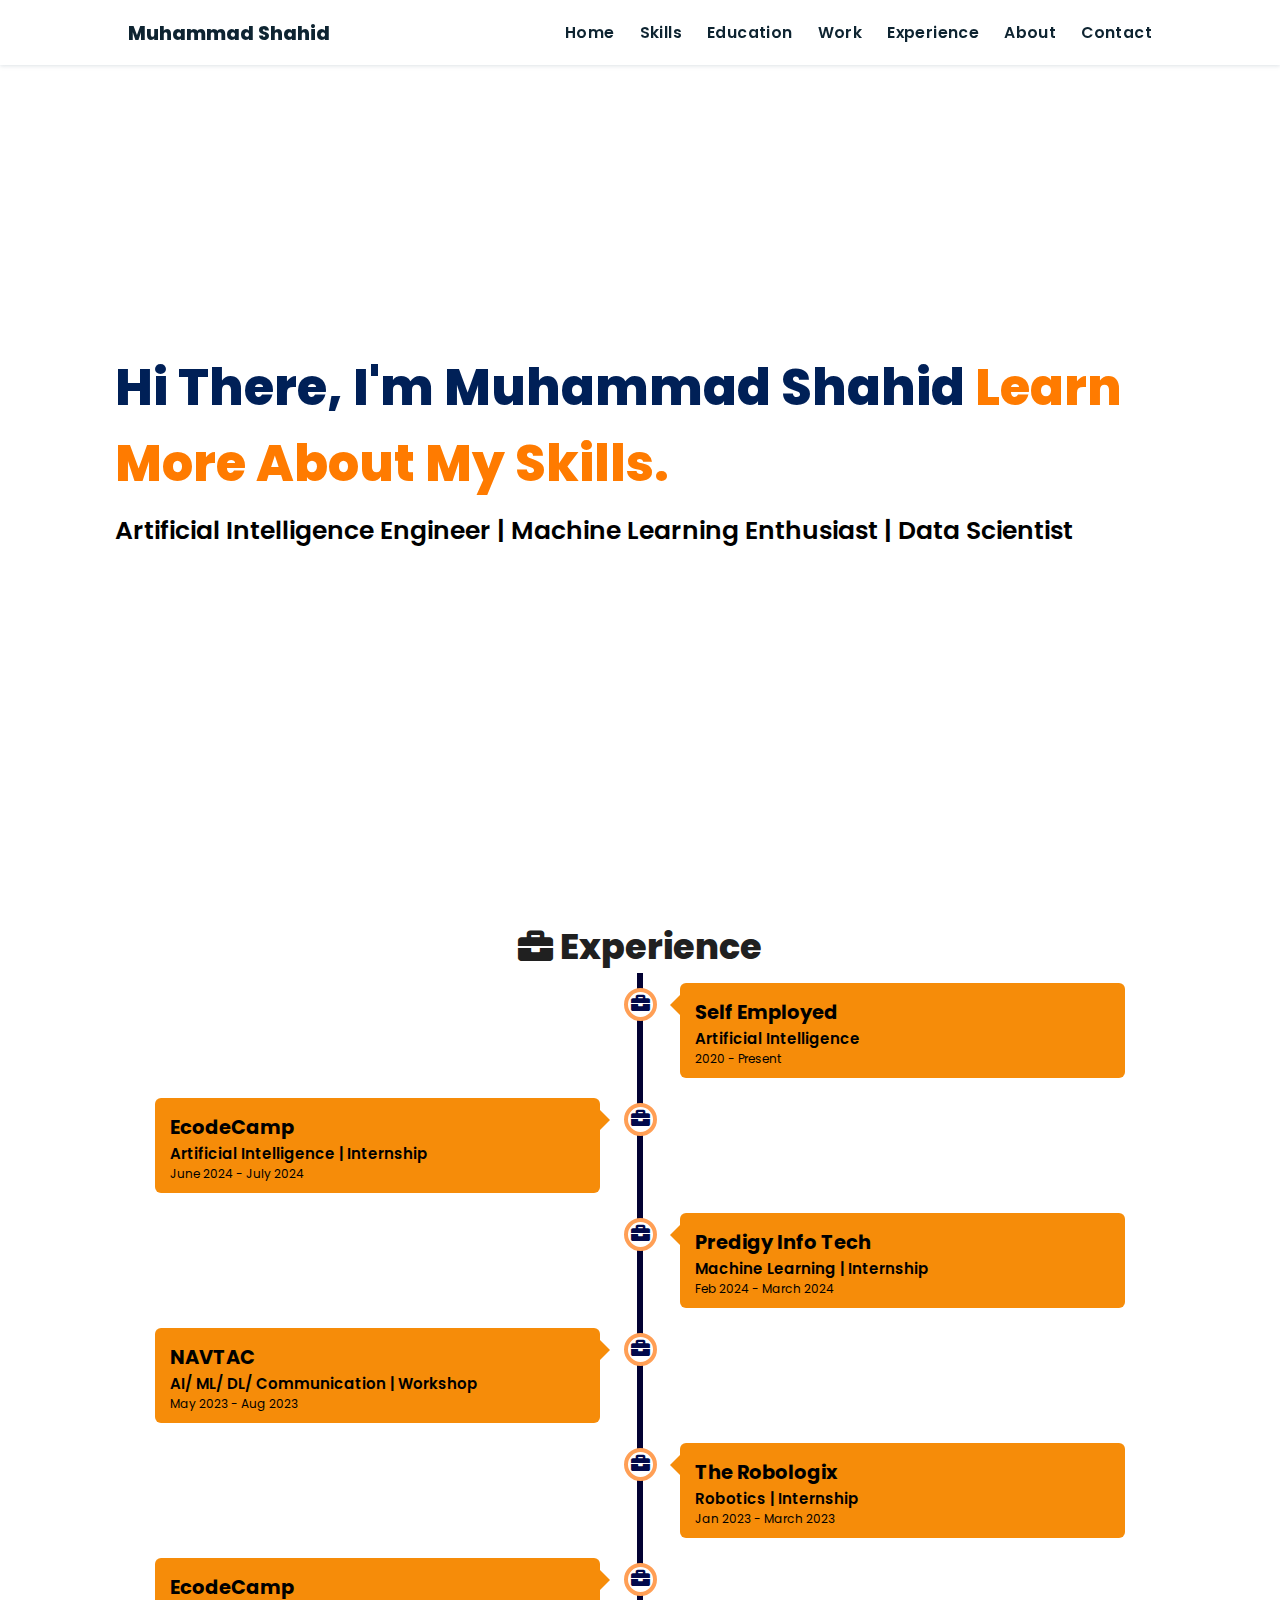
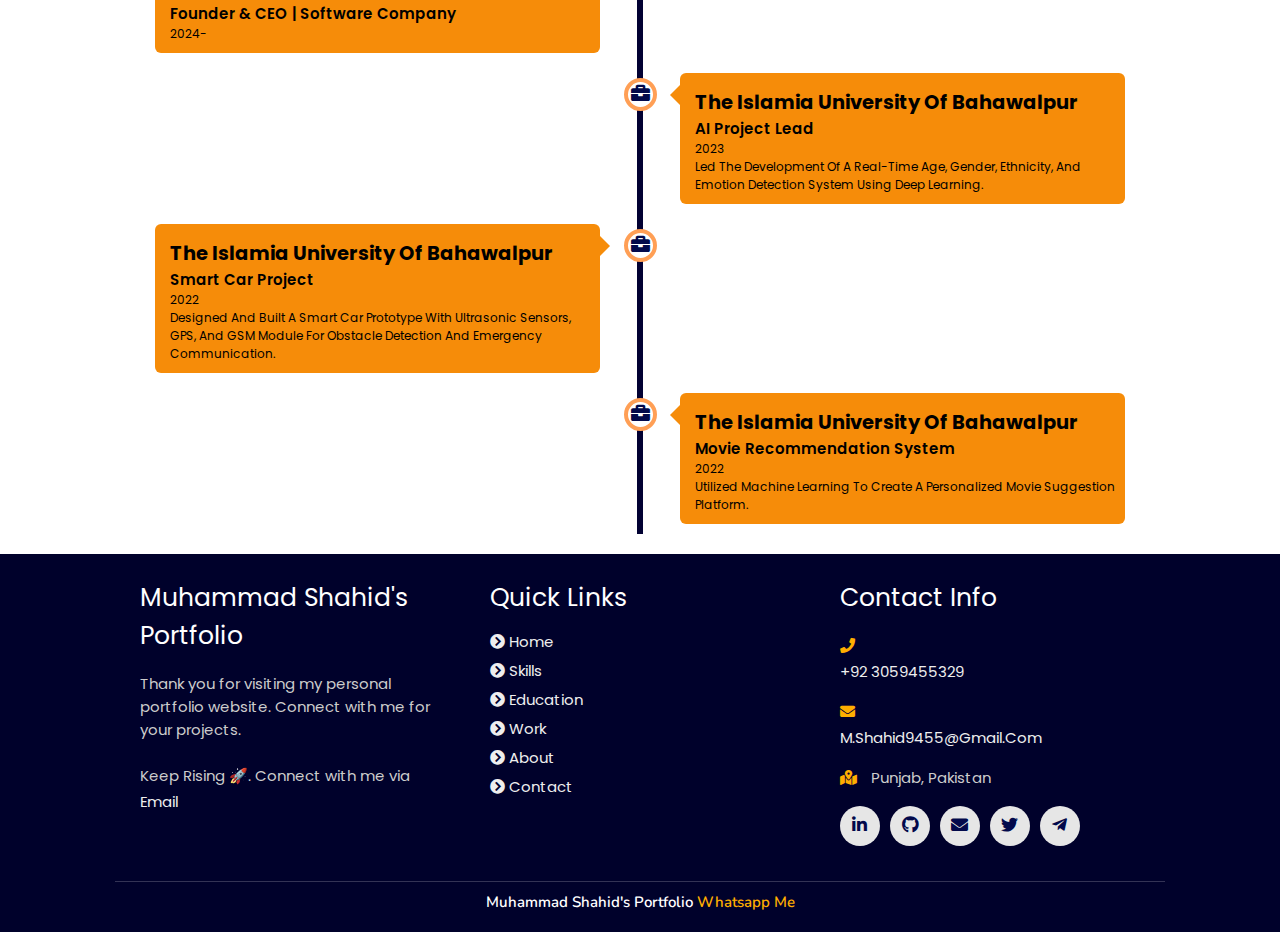
==== Pages/Experience.html @ 9ef34a44 "Add files via upload" ====
<!DOCTYPE html>
<html lang="en">
<head>
    <meta charset="UTF-8">
    <meta http-equiv="X-UA-Compatible" content="IE=edge">
    <meta name="viewport" content="width=device-width, initial-scale=1.0">
    <meta name="keywords" content="Muhammad Shahid, Artificial Intelligence Engineer, portfolio" />
    <meta name="description" content="About Muhammad Shahid, Artificial Intelligence Engineer. Learn more about my background, skills, and contact details." />
    <link rel="stylesheet" href="https://cdnjs.cloudflare.com/ajax/libs/font-awesome/5.15.3/css/all.min.css">
    <link id='favicon' rel="shortcut icon" href="../Assets/Images/neee.jpg">
    <link rel="stylesheet" href="../Styles/styles.css">
    <link rel="stylesheet" href="https://cdnjs.cloudflare.com/ajax/libs/font-awesome/5.15.3/css/all.min.css" integrity="sha512-iBBXm8fW90+nuLcSKlbmrPcLa0OT92xO1BIsZ+ywDWZCvqsWgccV3gFoRBv0z+8dLJgyAHIhR35VZc2oM/gI1w==" crossorigin="anonymous" referrerpolicy="no-referrer" />
    <link rel="stylesheet" href="https://cdnjs.cloudflare.com/ajax/libs/font-awesome/4.7.0/css/font-awesome.min.css">



    <title>Experience | Muhammad Shahid</title>

</head>
<body oncontextmenu="return false">
    <div id="particles-js"></div>

    <section class="home" id="home">
        <div id="particles-js"></div>

        <div class="content">
            <h2>Hi there, I'm Muhammad Shahid<span> learn more about my skills.</span></h2>
            <p>Artificial Intelligence Engineer | Machine Learning Enthusiast | Data Scientist</p>
        </div>
    </section>

    <!-- Navbar starts -->
    <header>
        <a href="index.html" class="logo"><i class="fa-solid fa-microchip-ai"></i> Muhammad Shahid</a>
        <div id="menu" class="fas fa-bars"></div>
        <nav class="navbar">
            <ul>
                <li><a href="../index.html">Home</a></li>
                <li><a href="../Pages/skills.html">Skills</a></li>
                <li><a href="../Pages/education.html">Education</a></li>
                <li><a href="../Pages/projects.html">Work</a></li>
                <li><a href="../Pages/Experience.html">Experience</a></li>
                <li><a href="../Pages/about.html">About</a></li>
                <li><a href="../Pages/contact.html">Contact</a></li>
            </ul>
        </nav>
    </header>
    <!-- Experience Section -->
    <section class="experience" id="experience">
        <h2 class="heading"><i class="fas fa-briefcase"></i> Experience </h2>

        <div class="timeline">

            <div class="container right">
                <div class="content">
                    <div class="tag">
                        <h2>Self Employed</h2>
                    </div>
                    <div class="desc">
                        <h3>Artificial Intelligence</h3>
                        <p>2020 - present</p>
                    </div>
                </div>
            </div>

            <div class="container left">
                <div class="content">
                    <div class="tag">
                        <h2>EcodeCamp</h2>
                    </div>
                    <div class="desc">
                        <h3>Artificial Intelligence | Internship</h3>
                        <p>June 2024 - July 2024</p>
                    </div>
                </div>
            </div>

            <div class="container right">
                <div class="content">
                    <div class="tag">
                        <h2>Predigy Info Tech</h2>
                    </div>
                    <div class="desc">
                        <h3>Machine Learning | Internship</h3>
                        <p>Feb 2024 - March 2024</p>
                    </div>
                </div>
            </div>

            <div class="container left">
                <div class="content">
                    <div class="tag">
                        <h2>NAVTAC</h2>
                    </div>
                    <div class="desc">
                        <h3>AI/ ML/ DL/ Communication | Workshop</h3>
                        <p>May 2023 - Aug 2023</p>
                    </div>
                </div>
            </div>

            <div class="container right">
                <div class="content">
                    <div class="tag">
                        <h2>The Robologix</h2>
                    </div>
                    <div class="desc">
                        <h3>Robotics | Internship</h3>
                        <p>Jan 2023 - March 2023</p>
                    </div>
                </div>
            </div>

            <div class="container left">
                <div class="content">
                    <div class="tag">
                        <h2>EcodeCamp</h2>
                    </div>
                    <div class="desc">
                        <h3>Founder & CEO | Software Company</h3>
                        <p>2024-</p>
                    </div>
                </div>
            </div>

            <!-- Additional Experience from Resume -->
            <div class="container right">
                <div class="content">
                    <div class="tag">
                        <h2>The Islamia University of Bahawalpur</h2>
                    </div>
                    <div class="desc">
                        <h3>AI Project Lead</h3>
                        <p>2023</p>
                        <p>Led the development of a real-time age, gender, ethnicity, and emotion detection system using deep learning.</p>
                    </div>
                </div>
            </div>

            <div class="container left">
                <div class="content">
                    <div class="tag">
                        <h2>The Islamia University of Bahawalpur</h2>
                    </div>
                    <div class="desc">
                        <h3>Smart Car Project</h3>
                        <p>2022</p>
                        <p>Designed and built a smart car prototype with ultrasonic sensors, GPS, and GSM module for obstacle detection and emergency communication.</p>
                    </div>
                </div>
            </div>

            <div class="container right">
                <div class="content">
                    <div class="tag">
                        <h2>The Islamia University of Bahawalpur</h2>
                    </div>
                    <div class="desc">
                        <h3>Movie Recommendation System</h3>
                        <p>2022</p>
                        <p>Utilized machine learning to create a personalized movie suggestion platform.</p>
                    </div>
                </div>
            </div>
        </div>


    </section>

  
    <!-- Footer section starts -->
    <section class="footer">
        <div class="box-container">
            <div class="box">
                <h3>Muhammad Shahid's Portfolio</h3>
                <p>Thank you for visiting my personal portfolio website. Connect with me for your projects. <br/> <br/> Keep Rising 🚀. Connect with me via <a href="mailto:m.shahid9455@gmail.com" target="_blank">Email</a></p>
            </div>

            <div class="box">
                <h3>Quick links</h3>
                <a href="../index.html"><i class="fas fa-chevron-circle-right"></i> Home</a>
                <a href="../Pages/skills.html"><i class="fas fa-chevron-circle-right"></i> Skills</a>
                <a href="../Pages/education.html"><i class="fas fa-chevron-circle-right"></i> Education</a>
                <a href="../Pages/projects.html"><i class="fas fa-chevron-circle-right"></i> Work</a>
                <a href="../Pages/about.html"><i class="fas fa-chevron-circle-right"></i> About</a>
                <a href="../Pages/contact.html"><i class="fas fa-chevron-circle-right"></i> Contact</a>
            </div>

            <div class="box">
                <h3>Contact info</h3>
                <p> <i class="fas fa-phone"></i> <a href="tel:+923059455329" target="_blank">+92 3059455329</a></p>
                <p> <i class="fas fa-envelope"></i><a href="mailto:m.shahid9455@gmail.com" target="_blank">m.shahid9455@gmail.com</a></p>
                <p> <i class="fas fa-map-marked-alt"></i> Punjab, Pakistan</p>
                <div class="share">
                    <a href="https://www.linkedin.com/in/muhammad-shahid-3804a927a/" class="fab fa-linkedin" aria-label="LinkedIn" target="_blank"></a>
                    <a href="https://github.com/shahid9455" class="fab fa-github" aria-label="GitHub" target="_blank"></a>
                    <a href="mailto:m.shahid9455@gmail.com" class="fas fa-envelope" aria-label="Mail" target="_blank"></a>
                    <a href="https://x.com/_mshahid_" class="fab fa-twitter" aria-label="Twitter" target="_blank"></a>
                    <a href="https://t.me/mshahid9455" class="fab fa-telegram-plane" aria-label="Telegram" target="_blank"></a>
                </div>
            </div>
        </div>

        <h1 class="credit">Muhammad Shahid's Portfolio <a href="https://wa.me/923059455329" target="_blank"> Whatsapp Me</a></h1>

        <a href="https://wa.me/923059455329" target="_blank" class="btn-whatsapp"></a>
    </section>
    <!-- Footer section ends -->

</body>
</html>
---- Styles/styles.css ----
@import url("https://fonts.googleapis.com/css2?family=Poppins:wght@400;600;700&display=swap");
@import url("https://fonts.googleapis.com/css2?family=Nunito:ital,wght@0,300;0,400;0,600;0,700;1,300;1,400&display=swap");



/* Style for the loading screen */
.loading-screen {
  position: fixed;
  top: 0;
  left: 0;
  width: 100%;
  height: 100%;
  background: #000; /* Black background */
  color: #fff;
  display: flex;
  justify-content: center;
  align-items: center;
  z-index: 9999; /* Ensure it covers the whole page */
  font-family: "Arial", sans-serif;
  transition: opacity 0.5s ease;
}

/* Hide the loading screen with fade-out */
.loading-screen.fade-out {
  opacity: 0;
  pointer-events: none; /* Prevent interaction when hidden */
}

/* Style for loading message */
.loading-message {
  text-align: center;
  position: relative; /* Positioning context for bubbles */
}

/* Style for loading image */
.loading-image {
  width: 100px; /* Adjust size as needed */
  height: 100px; /* Make the image square */
  border-radius: 50%; /* Make the image circular */
  margin-bottom: 1rem;
  position: relative; /* Ensure bubbles are positioned relative to the image */
}

/* Style for bubbles container */
.bubbles {
  position: absolute;
  top: 50%;
  left: 50%;
  width: 150px; /* Adjust size of the orbit */
  height: 150px;
  transform: translate(-50%, -50%); /* Center the bubbles container */
  border-radius: 50%; /* Make the orbit circular */
  animation: spin 10s linear infinite; /* Spin animation */
}

/* Style for individual bubbles */
.bubble {
  position: absolute;
  width: 10px; /* Bubble size */
  height: 10px;
  border-radius: 50%; /* Make bubbles circular */
  background: rgba(255, 255, 255, 0.5); /* Semi-transparent bubbles */
}

/* Different colors for the bubbles */
.bubble-1 { background: rgb(255, 0, 0); } /* Red */
.bubble-2 { background: rgb(0, 255, 0); } /* Green */
.bubble-3 { background: rgb(0, 0, 255); } /* Blue */
.bubble-4 { background: rgb(255, 255, 0); } /* Yellow */
.bubble-5 { background: rgb(255, 0, 255); } /* Magenta */

/* Animation for bubbles around the circle */
@keyframes spin {
  from { transform: rotate(0deg); }
  to { transform: rotate(360deg); }
}

/* Position bubbles around the circular path */
.bubble:nth-child(1) { top: 0%; left: 50%; transform: translate(-50%, -50%) rotate(0deg) translateX(75px); }
.bubble:nth-child(2) { top: 50%; left: 100%; transform: translate(-50%, -50%) rotate(72deg) translateX(75px); }
.bubble:nth-child(3) { top: 100%; left: 50%; transform: translate(-50%, -50%) rotate(144deg) translateX(75px); }
.bubble:nth-child(4) { top: 50%; left: 0%; transform: translate(-50%, -50%) rotate(216deg) translateX(75px); }
.bubble:nth-child(5) { top: 0%; left: 50%; transform: translate(-50%, -50%) rotate(288deg) translateX(75px); }

/* Style for loading text */
.loading-message p {
  font-size: 1.5rem;
  margin: 0;
}


* {
  margin: 0;
  padding: 0;
  box-sizing: border-box;
  text-decoration: none;
  outline: none;
  border: none;
  text-transform: capitalize;
  transition: all 0.2s linear;
}
html {
  font-size: 62.5%;
  overflow-x: hidden;
  scroll-behavior: smooth;
}
body {
  background: #00000000;
  font-family: "Poppins", sans-serif;
}

*::selection {
  background: #2b77da;
  color: #fff;
}

html {
  font-size: 62.5%;
  overflow-x: hidden;
}
html::-webkit-scrollbar {
  width: 0.8rem;
}
html::-webkit-scrollbar-track {
  background: rgb(235, 202, 245);
}
html::-webkit-scrollbar-thumb {
  background: #420177;
}

/* pre loader start */
.loader-container {
  position: fixed;
  top: 0;
  left: 0;
  z-index: 10000;
  background: #e6eff1;
  display: flex;
  align-items: center;
  justify-content: center;
  height: 100%;
  width: 100%;
}
.loader-container.fade-out {
  top: -120%;
}
/* pre loader end */

/* navbar starts */
header {
  position: fixed;
  top: 0;
  left: 0;
  right: 0;
  z-index: 1000;
  display: flex;
  align-items: center;
  justify-content: space-between;
  padding: 1.7rem 10%;
  height: 6.5rem;
  background-color: #fff;
  box-shadow: 0 1px 4px rgba(146, 161, 176, 0.3);
}
section {
  min-height: 100vh;
  padding: 2rem 9%;
}
.heading {
  font-size: 3.5rem;
  color: rgb(32, 32, 32);
  font-weight: 800;
  text-align: center;
}
.heading span {
  color: rgb(115, 3, 167);
}
header .logo {
  font-size: 1.9rem;
  font-weight: 800;
  text-decoration: none;
  color: #0e2431;
}
header .logo i {
  font-size: 2.2rem;
}
header .logo:hover {
  color: #fc8c05;
}
header .navbar ul {
  list-style: none;
  display: flex;
  justify-content: center;
  align-items: center;
}
header .navbar li {
  margin-left: 2.5rem;
}
header .navbar ul li a {
  font-size: 1.57rem;
  color: #0e2431;
  font-weight: 600;
  text-decoration: none;
  letter-spacing: 0.04rem;
  transition: 0.2s;
}
header .navbar ul li a.active,
header .navbar ul li a:hover {
  color: #011aff;
  border-bottom: 0.2rem solid #011aff;
  padding: 0.5rem 0;
}
/* navbar ends */

/* hamburger icon starts*/
#menu {
  font-size: 3rem;
  cursor: pointer;
  color: rgb(24, 2, 63);
  display: none;
}
@media (max-width: 768px) {
  #menu {
    display: block;
  }
  header .navbar {
    position: fixed;
    top: 6.5rem;
    right: -120%;
    width: 75%;
    height: 100%;
    text-align: left;
    align-items: flex-start;
    background-color: #0e0f31;
  }
  header .navbar ul {
    flex-flow: column;
    padding: 1rem;
  }
  header .navbar ul li {
    text-align: center;
    width: 100%;
    margin: 1rem 0;
    border-radius: 0.5rem;
    width: 26rem;
  }
  header .navbar ul li a {
    display: block;
    padding: 1rem;
    text-align: left;
    color: #fff;
    font-size: 2rem;
  }
  header .navbar ul li a.active,
  header .navbar ul li a:hover {
    padding: 1rem;
    color: #fff;
    border-radius: 0.5rem;
    border-bottom: 0.5rem solid #011aff;
  }
  .fa-times {
    transform: rotate(180deg);
  }
  header .navbar.nav-toggle {
    right: 0;
  }
}
/* hamburger icon ends */

/* hero section starts*/
.home {
  position: relative;
  display: flex;
  flex-wrap: wrap;
  gap: 1.5rem;
  min-height: 100vh;
  align-items: center;
}
.home #particles-js {
  position: absolute;
  top: 0;
  left: 0;
  height: 100%;
  width: 100%;
}
.home::before {
  content: "";
  position: absolute;
  top: 0;
  left: 0;
  height: 100%;
  width: 100%;
}
.home .content {
  flex: 1 1 40rem;
  padding-top: 1rem;
  z-index: 1;
}
.home .image {
  flex: 1 1 40rem;
  z-index: 1;
}
.home .image img {
  width: 70%;
  margin-left: 6rem;
  border-radius: 50%;
  box-shadow: 0 2px 8px rgba(0, 0, 0, 0.3);
  cursor: pointer;
}
.home .image img:hover {
  box-shadow: 0 5px 15px rgba(0, 0, 0, 0.5);
}
.home .content h2 {
  font-size: 5rem;
  font-weight: 800;
  color: #002057;
}
.home .content h2 span {
  font-size: 5rem;
  font-weight: 800;
  color: #ff7b00;
}
.home .content p {
  font-size: 2.5rem;
  color: #000;
  font-weight: 600;
  padding: 1rem 0;
}
.home .content p span {
  font-size: 2.5rem;
  color: rgb(148, 8, 8);
  font-weight: 600;
  padding: 1rem 0;
}
.home .btn {
  margin-top: 1rem;
  position: absolute;
  line-height: 0;
  padding: 1.6rem 3rem;
  border-radius: 4em;
  transition: 0.5s;
  color: #fff;
  background: #2506ad;
  box-shadow: 0px 5px 18px rgba(48, 68, 247, 0.6);
  font-family: "Nunito", sans-serif;
}
.home .btn span {
  font-weight: 700;
  font-size: 1.7rem;
  letter-spacing: 0.1rem;
}
.home .btn i {
  margin-left: 0.3rem;
  font-size: 1.5rem;
  transition: 0.3s;
}
.home .btn:hover {
  background: #1a047e;
}
.home .btn:hover i {
  transform: translateX(5px);
}
/* social icons start */
.socials {
  position: relative;
  margin-top: 9rem;
}
.socials .social-icons {
  padding-left: 0;
  margin-bottom: 0;
  list-style: none;
}
.socials .social-icons li {
  display: inline-block;
  margin-bottom: 14px;
}
.social-icons a {
  font-size: 2rem;
  display: inline-block;
  line-height: 44px;
  color: #00d9ff;
  background-color: #09011b;
  width: 44px;
  height: 44px;
  text-align: center;
  margin-right: 8px;
  border-radius: 100%;
  -webkit-transition: all 0.2s linear;
  -o-transition: all 0.2s linear;
  transition: all 0.2s linear;
}
.social-icons a:active,
.social-icons a:focus,
.social-icons a:hover {
  color: #fff;
  background-color: #0685da;
}
.social-icons a.github:hover {
  background-color: #0e0e0e;
}
.social-icons a.twitter:hover {
  background-color: #00aced;
}
.social-icons a.linkedin:hover {
  background-color: #007bb6;
}
.social-icons a.dev:hover {
  background-color: #070707;
}
.social-icons a.instagram:hover {
  background-color: #ee00da;
}
/* social icons end */

/* hero media queries starts*/
@media (max-width: 450px) {
  .home .btn {
    margin: 4rem 0;
  }
  .socials {
    margin-top: 12rem;
  }
  .home .image img {
    margin-top: -12rem;
  }
  .home .content p {
    font-size: 2.2rem;
  }
  .home .content p span {
    font-size: 2.2rem;
  }
}
/* hero media queries ends*/
/* hero section end */

/* about section starts */
.about {
  background: rgb(255, 255, 255);
}
.about .row {
  display: flex;
  flex-direction: row;
  gap: 2rem;
  flex-wrap: wrap;
  padding: 4rem;
}
.about .row .image {
  text-align: center;
  flex: 1 1 35rem;
}
.about .row .image img {
  margin: 4rem;
  width: 30rem;
  height: auto;
  border-radius: 5%;
  box-shadow: 0 5px 10px rgba(0, 0, 0, 0.6);
  transition: transform 0.3s ease, box-shadow 0.3s ease;
  transition: 0.3s;
  cursor: pointer;
}
.about .row .image img:hover {
  mix-blend-mode: luminosity; 
  box-shadow: 0 4px 8px rgba(0, 0, 0, 0.3);
  transform: perspective(500px) rotateX(10deg) rotateY(30deg);
  transform: perspective(500px) rotateX(10deg) rotateY(10deg) translateY(-30px);
}

.about .row .content {
  flex: 1 1 45rem;
  padding: 3rem;
}
.about .row .content h3 {
  color: rgb(27, 27, 27);
  font-size: 2.5rem;
}
.about .row .content .tag {
  font-size: 1.4rem;
  color: #020133;
  font-weight: 600;
  margin-top: 1rem;
}
.about .row .content p {
  font-size: 1.5rem;
  margin-top: 1.5rem;
  font-family: "Nunito";
  font-weight: 600;
  text-transform: none;
}
.about .row .content .box-container {
  display: flex;
  flex-wrap: wrap;
  gap: 1.5rem;
  font-family: "Nunito";
  font-weight: 600;
}
.about .row .content .box-container .box p {
  text-transform: none;
}
.about .row .content .box-container .box p span {
  color: #011aff;

}


.resumebtn {
  margin-top: 6rem;

}
.resumebtn .btn {
  padding: 1.7rem 3rem;
  border-radius: 0.5em;
  transition: 0.3s;
  color: #fff;
  background: #2506ad;
  box-shadow: 0px 5px 10px rgba(48, 68, 247, 0.6);
  font-family: "Nunito", sans-serif;
}
.resumebtn .btn span {
  font-weight: 600;
  font-size: 1.8rem;
  letter-spacing: 0.1rem;
}
.resumebtn .btn i {
  margin-left: 0.3rem;
  font-size: 1.2rem;
  transition: 0.3s;
}
.resumebtn .btn:hover {
  background: #1a047e;
}
.resumebtn .btn:hover i {
  transform: translateX(5px);
}

.aboutbtn {
  margin-top: -2.5rem;
  margin-left: 20rem;

}
.aboutbtn .abbtn {
  padding: 1.7rem 3rem;
  border-radius: 0.5em;
  transition: 0.3s;
  color: #fff;
  background: #2506ad;
  box-shadow: 0px 5px 10px rgba(48, 68, 247, 0.6);
  font-family: "Nunito", sans-serif;
}
.aboutbtn .abbtn span {
  font-weight: 600;
  font-size: 1.8rem;
  letter-spacing: 0.1rem;
}
.aboutbtn .abbtn i {
  margin-left: 0.3rem;
  font-size: 1.2rem;
  transition: 0.3s;
}
.aboutbtn .abbtn:hover {
  background: #1a047e;
}
.aboutbtn .abbtn:hover i {
  transform: translateX(5px);
}



/* about media queries starts*/
@media screen and (max-width: 600px) {
  .about .row .image {
    margin-top: 2rem;
  }
  .about .row .image img {
    margin: 0 auto;
    width: 80%;
    mix-blend-mode: normal;
  }
  .about .row {
    padding: 0.5rem;
    margin-bottom: 7rem;
  }
  .about .row .content {
    padding: 1rem;
  }
  .about .row .content .box-container {
    gap: 0;
  }
}
/* about media queries ends*/
/* about section ends */

/* skills section starts */
.skills {
  min-height: 90vh;
  background: linear-gradient(to bottom, #00157d, #000000);
  padding: 2rem 0; /* Add padding to ensure content doesn't touch edges */
}

.skills h2 {
  color: #fff;
  text-align: center; /* Center-align the heading */
  margin-bottom: 2rem;
}

.skills .heading span {
  color: rgb(255, 230, 0);
}

.skills .container {
  background: rgba(185, 185, 185, 0.51);
  color: #fff;
  border-radius: 1rem;
  padding: 2rem;
  width: 100%;
  height: 100%;
  max-width: 1000px; /* Ensure container doesn't stretch too wide */
  margin: auto;
  margin-top: 2rem;
}

.skills .container .row {
  display: grid;
  grid-template-columns: repeat(auto-fit, minmax(250px, 1fr)); /* Responsive grid layout */
  gap: 1.8rem;
 
}

.skills .container .bar {
  padding: 2rem; /* Increase padding for larger boxes */
  border-radius: 1rem;
  box-shadow: 0 4px 10px rgba(0, 0, 0, 0.3); /* Slightly darker shadow */
  background: rgba(0, 0, 22, 0.9);
  transition: 0.3s; /* Increase transition time for smoother effect */
  text-align: center; /* Center-align text inside boxes */
  display: flex;
  flex-direction: column;
  align-items: center;
  justify-content: center; /* Center content inside the box */
 
}

.skills .container .bar:hover {
  box-shadow: 0 8px 15px rgba(255, 255, 255, 0.8);
  background-color: rgba(0, 0, 0, 0.9);
}

.skills .container .bar .info {
  display: flex;
  flex-direction: column;
  align-items: center;
  gap: 1rem;
}

.skills .container .bar .info img {
  width: 80px; /* Make icons larger */
  height: 80px;
}

.skills .container .bar .info span {
  font-size: 1.6rem; /* Adjust font size for larger boxes */
  font-weight: 500;
  font-family: "Poppins";
  margin-left: 0; /* Remove left margin */
}


.skillbtn {
  margin-top: 6rem;
  margin-left: 72rem;

}
.skillbtn .skbtn {
  padding: 1.7rem 3rem;
  border-radius: 0.5em;
  transition: 0.3s;
  color: #fff;
  background: #b5b5b5;
  box-shadow: 0px 5px 10px rgba(254, 255, 255, 0.6);
  font-family: "Nunito", sans-serif;
}
.skillbtn .skbtn span {
  font-weight: 600;
  font-size: 1.8rem;
  letter-spacing: 0.1rem;
}
.skillbtn .skbtn i {
  margin-left: 0.3rem;
  font-size: 1.2rem;
  transition: 0.3s;
}
.skillbtn .skbtn:hover {
  background: #1a047e;
}
.skillbtn .skbtn:hover i {
  transform: translateX(5px);
}


/* skills media queries starts*/
@media screen and (max-width: 600px) {
  .skills .container {
    padding: 0;
    margin: 0;
  }
  .skills .container .row {
    grid-template-columns: repeat(2, 1fr);
    margin: 1rem;
    padding: 2rem 0.2rem 2rem 0.2rem;
    gap: 1rem;
  }
  .skills .container {
    margin-top: 5px;
    width: 100%;
  }
}
/* skills media queries ends*/
/* skills section ends */

/* education section starts */
.education {
  background: #e5ecfb;
  min-height: 80vh;
}
.education .quote {
  font-size: 1.5rem;
  text-align: center;
  font-family: "Nunito", sans-serif;
  font-weight: 600;
  margin-top: 0.5rem;
}
.education .box-container {
  display: flex;
  flex-wrap: wrap;
  justify-content: center;
  align-items: center;
  flex-direction: column;
}
.education .box-container .box {
  display: flex;
  flex-direction: row;
  width: 80%;
  border-radius: 0.5rem;
  box-shadow: 0.2rem 0.5rem 1rem rgba(0, 0, 0, 0.2);
  text-align: center;
  position: relative;
  margin-top: 2rem;
  overflow: hidden;
  transition: 0.3s;
  background: rgb(252, 252, 252);
}
.education .box-container .box:hover {
  transform: scale(1.03);
  box-shadow: 1rem 0.5rem 1.2rem rgba(0, 0, 0, 0.3);
}
.education .box-container .box .image {
  flex: 1 1 20rem;
  width: 100%;
}
.education .box-container .box img {
  object-fit: cover;
  position: relative;
  width: 100%;
  height: 100%;
}
.education .box-container .box .content {
  position: relative;
  display: flex;
  flex-direction: column;
  padding: 1rem;
  flex-wrap: wrap;
  flex: 1 1 70rem;
}
.education .box-container .box .content h3 {
  font-size: 2.5rem;
  color: #012970;
  padding: 0.5rem 0;
  font-weight: 600;
  text-align: left;
  margin-left: 1rem;
}
.education .box-container .box .content p {
  font-size: 1.5rem;
  margin-left: 1rem;
  text-align: left;
}
.education h4 {
  font-size: 2rem;
  color: rgb(34, 109, 0);
  text-align: left;
  margin: 1rem;
  font-family: "Nunito", sans-serif;
  font-weight: 700;
}


.educationbtn {
  margin-top: 4rem;
  margin-left: 55rem;

}
.educationbtn .edubtn {
  padding: 1.7rem 3rem;
  border-radius: 0.5em;
  transition: 0.3s;
  color: #fff;
  background: #010aac;
  box-shadow: 0px 5px 10px rgba(0, 0, 0, 0.6);
  font-family: "Nunito", sans-serif;
}
.educationbtn .edubtn span {
  font-weight: 600;
  font-size: 1.8rem;
  letter-spacing: 0.1rem;
}
.educationbtn .edubtn i {
  margin-left: 0.3rem;
  font-size: 1.2rem;
  transition: 0.3s;
}
.educationbtn .edubtn:hover {
  background: #00ddff;
}
.educationbtn .edubtn:hover i {
  transform: translateX(5px);
}



/* education media queries starts*/
@media screen and (max-width: 600px) {
  .education .box-container .box {
    flex-direction: column;
    width: 100%;
  }
  .education .box-container .box .image {
    width: 100%;
    height: 25rem;
  }
  .education .box-container .box img {
    width: 100%;
  }
  .education .box-container .box .content {
    position: relative;
    display: flex;
    flex-direction: column;
    padding: 1rem;
    flex-wrap: wrap;
    flex: 0;
  }
  .education .btns {
    margin-top: 2rem;
    margin-left: 1rem;
    margin-right: 1rem;
    flex-wrap: wrap;
  }
}
/* education media queries ends*/
/* education section ends */

/* work section starts */
.work {
  /* background: #010124; */
  background: linear-gradient(to bottom, #000031, #00002c);
}
.work h2 {
  color: #fff;
  padding: 1rem;
}
.work .heading span {
  color: rgb(255, 230, 0);
}
.work .box-container {
  display: flex;
  flex-wrap: wrap;
  gap: 1.5rem;
  margin: 2rem;
}
.work .box-container .box {
  flex: 1 1 30rem;
  border-radius: 0.5rem;
  box-shadow: 0 0.5rem 1rem rgba(0, 0, 0, 0.1);
  position: relative;
  overflow: hidden;
  height: 30rem;
  width: 30rem;;
}
.work .box-container .box img {
  height: 100%;
  width: 80%;
  object-fit: cover;
}
.work .box-container .box .content {
  height: 100%;
  width: 80%;
  position: absolute;
  top: 85%;
  left: 0;
  background: rgba(255, 255, 255, 0.9);
  display: flex;
  flex-direction: column;
}
.work .box-container .box .content .tag {
  display: flex;
  flex-direction: row;
  justify-content: space-between;
  align-items: center;
  height: 4.5rem;
  width: 100%;
  padding-left: 1rem;
  background: #ffd900;
}
.work .box-container .box .content .tag h3 {
  font-size: 2rem;
}
.work .box-container .box:hover .content {
  top: 25%;
}
.work .desc {
  margin: 2rem;
  display: flex;
  flex-direction: column;
  justify-content: center;
}
.work .desc p {
  font-size: 1.5rem;
}
.work .desc .btns {
  display: flex;
  justify-content: space-between;
  width: 100%;
  margin-top: 3rem;
}
.work .desc .btns .btn {
  line-height: 0;
  display: inline;
  padding: 1.5rem 2.5rem;
  border-radius: 0.5rem;
  font-size: 1.5rem;
  color: #fff;
  background: rgb(12, 12, 12);
  margin-right: 2rem;
}
.work .desc .btns .btn:hover {
  background: #310ae0f5;
}
.work .viewall {
  display: flex;
  justify-content: center;
}
.work .viewall .btn {
  position: relative;
  line-height: 0;
  padding: 1.6rem 3rem;
  border-radius: 0.5em;
  transition: 0.5s;
  color: rgb(255, 255, 255);
  font-weight: 700;
  border: 2px solid #fff;
  box-shadow: 0px 5px 10px rgba(65, 84, 241, 0.4);
  text-align: center;
}
.work .viewall .btn span {
  font-weight: 600;
  font-size: 1.7rem;
  font-family: "Nunito", sans-serif;
}
.work .viewall .btn i {
  margin-left: 0.3rem;
  font-size: 1.5rem;
  transition: 0.3s;
}
.work .viewall .btn:hover {
  background: #fff;
  color: #000;
}
.work .viewall .btn:hover i {
  transform: translateX(5px);
}

.viewall{
  display: flex;
  justify-content: center;
  margin-top: 10rem;
}
/* work section ends */

/* experience section starts */
.experience .timeline {
  position: relative;
  max-width: 1200px;
  margin: 0 auto;
}
.experience .timeline::after {
  content: "";
  position: absolute;
  width: 6px;
  background: #020133;
  top: 0;
  bottom: 0;
  left: 50%;
  margin-left: -3px;
  z-index: -2;
}
.experience .container {
  padding: 10px 40px;
  position: relative;
  background-color: inherit;
  width: 50%;
}
/*circles on timeline*/
.experience .container::after {
  content: "\f0b1";
  position: absolute;
  width: 25px;
  height: 25px;
  right: -17px;
  background-color: rgb(255, 255, 255);
  border: 4px solid #ff9f55;
  top: 15px;
  border-radius: 50%;
  z-index: 100;
  font-size: 1.89rem;
  text-align: center;
  font-weight: 600;
  color: #02094b;
  font-family: "Font Awesome\ 5 Free";
}
.experience .left {
  left: 0;
}
.experience .right {
  left: 50%;
}
/* arrows pointing right */
.experience .left::before {
  content: " ";
  height: 0;
  position: absolute;
  top: 22px;
  width: 0;
  z-index: 1;
  right: 30px;
  border: medium solid #f68c09;
  border-width: 10px 0 10px 10px;
  border-color: transparent transparent transparent #f68c09;
}
/* arrows pointing left  */
.experience .right::before {
  content: " ";
  height: 0;
  position: absolute;
  top: 22px;
  width: 0;
  z-index: 1;
  left: 30px;
  border: medium solid #f68c09;
  border-width: 10px 10px 10px 0;
  border-color: transparent #f68c09 transparent transparent;
}
.experience .right::after {
  left: -16px;
}
.experience .content {
  background-color: #f68c09;
  position: relative;
  border-radius: 6px;
}
.experience .content .tag {
  font-size: 1.3rem;
  padding-top: 1.5rem;
  padding-left: 1.5rem;
}
.experience .content .desc {
  margin-left: 1.5rem;
  padding-bottom: 1rem;
}
.experience .content .desc h3 {
  font-size: 1.5rem;
  font-weight: 600;
}
.experience .content .desc p {
  font-size: 1.2rem;
}
/* view all button */
.morebtn {
  display: flex;
  justify-content: center;
}
.morebtn .btn {
  position: relative;
  line-height: 0;
  padding: 1.6rem 3rem;
  border-radius: 0.5em;
  transition: 0.5s;
  color: #fff;
  background: #2506ad;
  box-shadow: 0px 5px 10px rgba(48, 68, 247, 0.6);
  text-align: center;
}
.morebtn .btn span {
  font-weight: 600;
  font-size: 1.7rem;
  font-family: "Nunito", sans-serif;
}
.morebtn .btn i {
  margin-left: 0.3rem;
  font-size: 1.5rem;
  transition: 0.3s;
}
.morebtn .btn:hover {
  background: #1a047e;
}
.morebtn .btn:hover i {
  transform: translateX(5px);
}

/* Media queries - Responsive timeline on screens less than 600px wide */
@media screen and (max-width: 600px) {
  .experience {
    min-height: 80vh;
  }
  .experience .timeline {
    margin-top: 2rem;
  }
  .experience .timeline::after {
    left: 31px;
  }
  .experience .container {
    width: 100%;
    padding-left: 8rem;
    padding-right: 2rem;
  }
  .experience .container::after {
    font-size: 2.2rem;
  }
  .experience .container::before {
    left: 61px;
    border: medium solid #f68c09;
    border-width: 10px 10px 10px 0;
    border-color: transparent #f68c09 transparent transparent;
  }
  .experience .left::after {
    left: 15px;
  }
  .experience .right::after {
    left: 15px;
  }
  .experience .right {
    left: 0%;
  }
  .morebtn {
    margin-top: 3rem;
  }
}
/* experience media queries ends */
/* experience section ends */

/* contact section starts */
.contact {
  background: #e5ecfb;
  min-height: 60vh;
}
.contact .container {
  max-width: 1050px;
  width: 100%;
  background: #fff;
  border-radius: 1.5rem;
  margin: 2rem 5rem;
  box-shadow: 0 5px 10px rgba(0, 0, 0, 0.15);
}
.contact .container .content {
  display: flex;
  align-items: center;
  justify-content: space-between;
  padding: 2.5rem 2rem;
}
.contact .content .image-box {
  max-width: 60%;
  margin-left: 4rem;
}
.contact .content .image-box img {
  width: 100%;
  height: 40rem;
  position: relative;
}
.contact .content form {
  width: 45%;
  margin-right: 3.5rem;
}
form .form-group {
  display: flex;
  flex-direction: column;
  justify-content: center;
}
.form-group .field {
  height: 50px;
  display: flex;
  position: relative;
  margin: 1rem;
  width: 100%;
}
form i {
  position: absolute;
  top: 50%;
  left: 18px;
  color: rgb(51, 51, 51);
  font-size: 17px;
  pointer-events: none;
  transform: translateY(-50%);
}
form .field input,
form .message textarea {
  width: 100%;
  height: 100%;
  outline: none;
  padding: 0 16px 0 48px;
  font-size: 16px;
  font-family: "Poppins", sans-serif;
  border-radius: 5px;
  border: 1px solid rgb(51, 51, 51);
  background: #e5ecfb;
}
.field input::placeholder,
.message textarea::placeholder {
  color: rgb(51, 51, 51);
}
.field input:focus,
.message textarea:focus {
  padding-left: 47px;
  border: 2px solid rgb(115, 3, 167);
}
.field input:focus ~ i,
.message textarea:focus ~ i {
  color: rgb(115, 3, 167);
}
form .message {
  position: relative;
  margin: 1rem;
  width: 100%;
}
form .message i {
  top: 25px;
  font-size: 20px;
  left: 15px;
}
form .message textarea {
  min-height: 130px;
  max-height: 230px;
  max-width: 100%;
  min-width: 100%;
  padding: 12px 20px 0 48px;
}
form .message textarea::-webkit-scrollbar {
  width: 0px;
}
form .button-area {
  display: flex;
  float: right;
  flex-direction: row-reverse;
}
.button-area button {
  color: #fff;
  border: none;
  outline: none;
  font-size: 1.8rem;
  cursor: pointer;
  border-radius: 5px;
  padding: 13px 25px;
  background: #2506ad;
  box-shadow: 0px 5px 10px rgba(48, 68, 247, 0.6);
  transition: 0.3s ease;
  font-family: "Nunito", sans-serif;
}
.button-area button:hover {
  background: #421cecf5;
}
.button-area span {
  font-size: 17px;
  padding: 1rem;
  display: none;
}
.button-area button i {
  position: relative;
  top: 6px;
  left: 2px;
  font-size: 1.5rem;
  transition: 0.3s;
  color: #fff;
}
.button-area button:hover i {
  left: 8px;
}
/* contact section media queries starts */
@media (max-width: 900px) {
  .contact {
    min-height: 70vh;
  }
  .contact .container {
    margin: 3rem 0 2rem 0;
  }
  .contact .container .content {
    padding: 18px 12px;
  }
  .contact .content .image-box {
    display: none;
  }
  .contact .content form {
    width: 100%;
    margin-right: 2rem;
  }
}
/* contact section media queries ends */
/* contact section ends */

/* footer section starts */
.footer {
  min-height: auto;
  padding-top: 0;
  background: rgb(0, 1, 43);
}
.footer .box-container {
  display: flex;
  justify-content: center;
  flex-wrap: wrap;
}
.footer .box-container .box {
  flex: 1 1 25rem;
  margin: 2.5rem;
}
.footer .box-container .box h3 {
  font-size: 2.5rem;
  color: #fff;
  padding-bottom: 1rem;
  font-weight: normal;
}
.footer .box-container .box p {
  font-size: 1.5rem;
  color: #ccc;
  padding: 0.7rem 0;
  text-transform: none;
}
.footer .box-container .box p i {
  padding-right: 1rem;
  color: #ffae00;
}
.footer .box-container .box a {
  font-size: 1.5rem;
  color: rgb(238, 238, 238);
  padding: 0.3rem 0;
  display: block;
}
.footer .box-container .box a:hover {
  color: #ffae00;
}
.footer .box-container .box .share {
  display: flex;
  flex-wrap: wrap;
  padding: 1rem 0;
}
.footer .box-container .box .share a {
  height: 4rem;
  width: 4rem;
  padding: 1rem;
  text-align: center;
  border-radius: 5rem;
  font-size: 1.7rem;
  margin-right: 1rem;
  transition: 0.2s;
  background: rgb(230, 230, 230);
  color: #02094b;
  border: none;
}
.footer .box-container .box .share a:hover {
  background: transparent;
  transform: scale(0.98);
  border: 0.1rem solid rgb(180, 178, 178);
  color: #ffae00;
}
.footer .credit {
  padding: 1rem 0 0 0;
  text-align: center;
  font-size: 1.5rem;
  font-family: "Nunito", sans-serif;
  font-weight: 600;
  color: #fff;
  border-top: 0.1rem solid #fff3;
}
.footer .credit a {
  color: #ffae00;
}
.footer .fa {
  color: #e90606;
  margin: 0 0.3rem;
  font-size: 1.5rem;
  animation: pound 0.35s infinite alternate;
}
@-webkit-keyframes pound {
  to {
    transform: scale(1.1);
  }
}
@keyframes pound {
  to {
    transform: scale(1.1);
  }
}
@media (max-width: 450px) {
  .footer .box-container .box {
    margin: 1.5rem;
  }
  .footer .box-container .box p {
    padding: 0.7rem;
  }
  .footer .box-container .box .share a {
    padding: 1.2rem;
  }
}
/* footer section ends */

/* common media queries starts*/
@media (max-width: 450px) {
  html {
    font-size: 55%;
  }
  body {
    padding-right: 0;
  }
  section {
    padding: 2rem;
  }
}
/* common media queries ends*/

/* scroll top starts */
#scroll-top {
  position: fixed;
  top: -140%;
  right: 2rem;
  padding: 1rem 1.5rem;
  font-size: 2rem;
  background: #ffae00;
  color: rgb(13, 0, 44);
  border-radius: 50%;
  transition: 1s linear;
  z-index: 1000;
}
#scroll-top.active {
  top: calc(100% - 12rem);
}
/* scroll top ends */
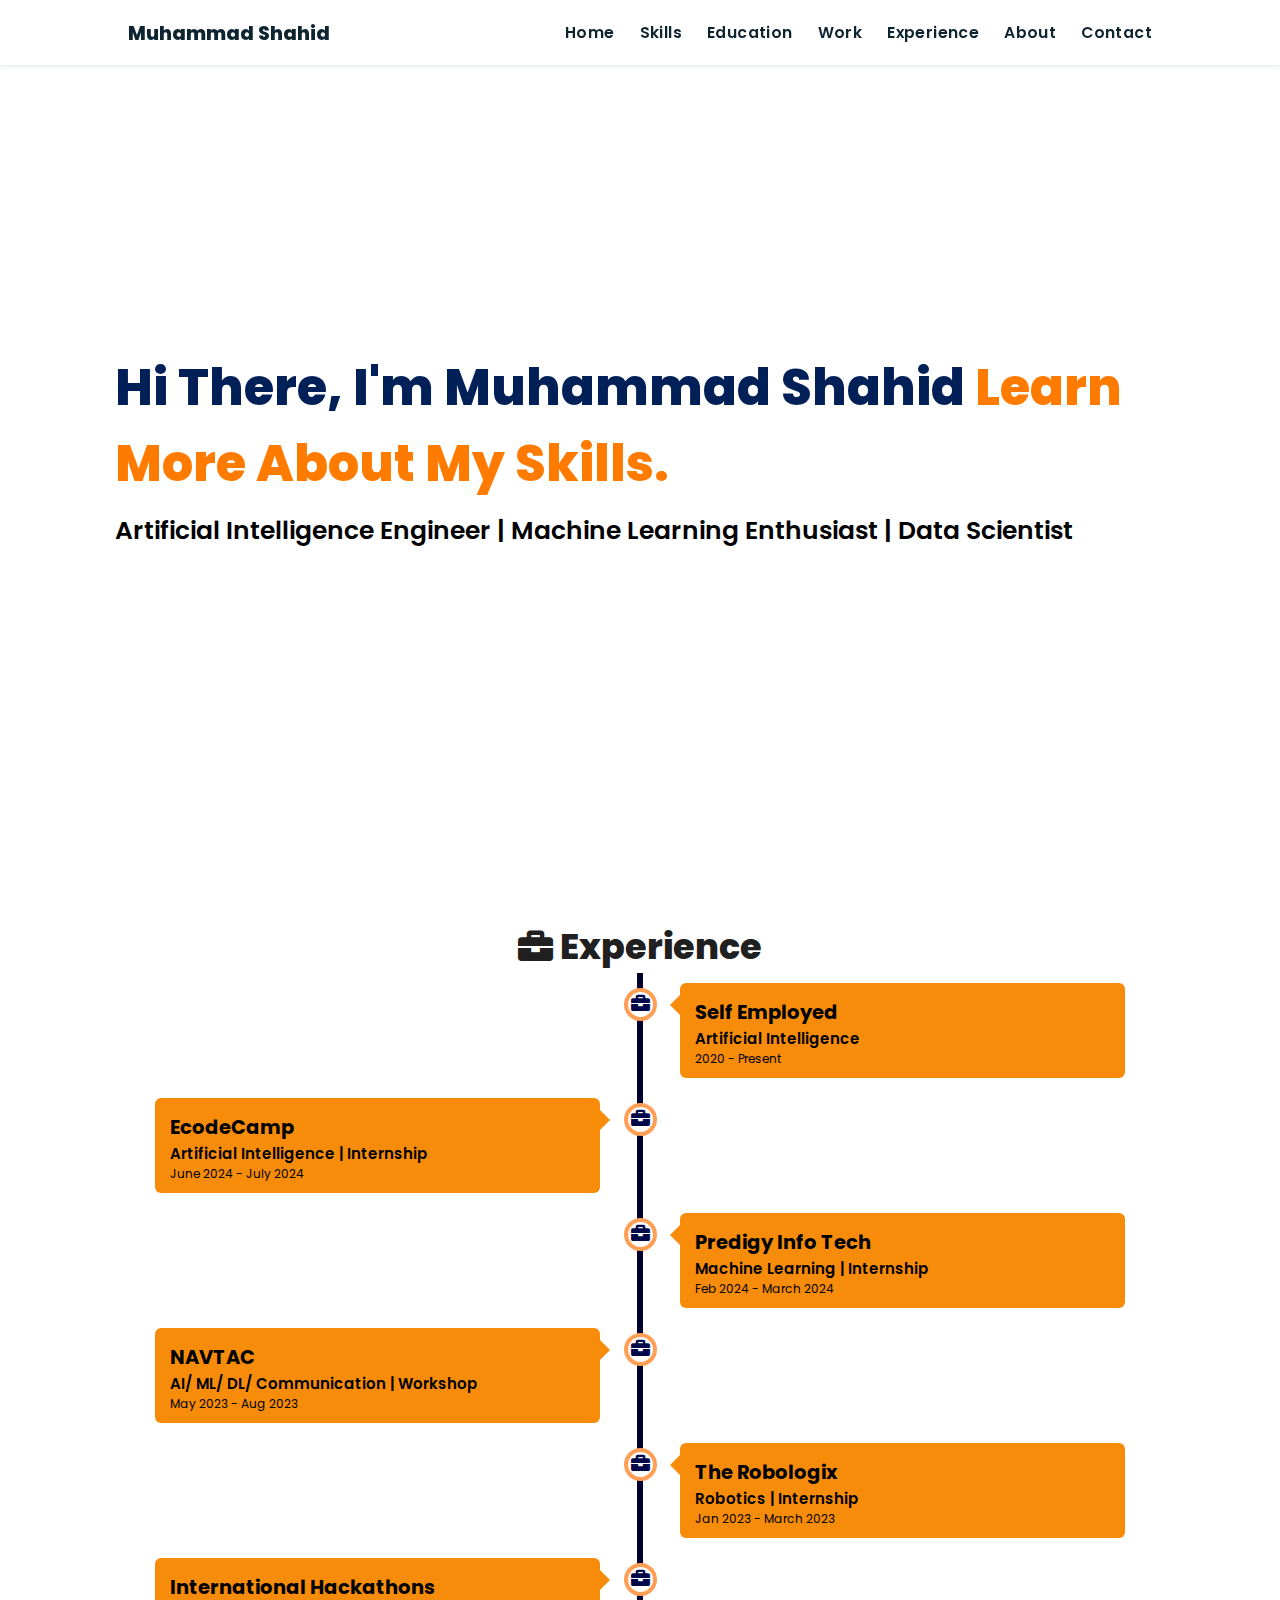
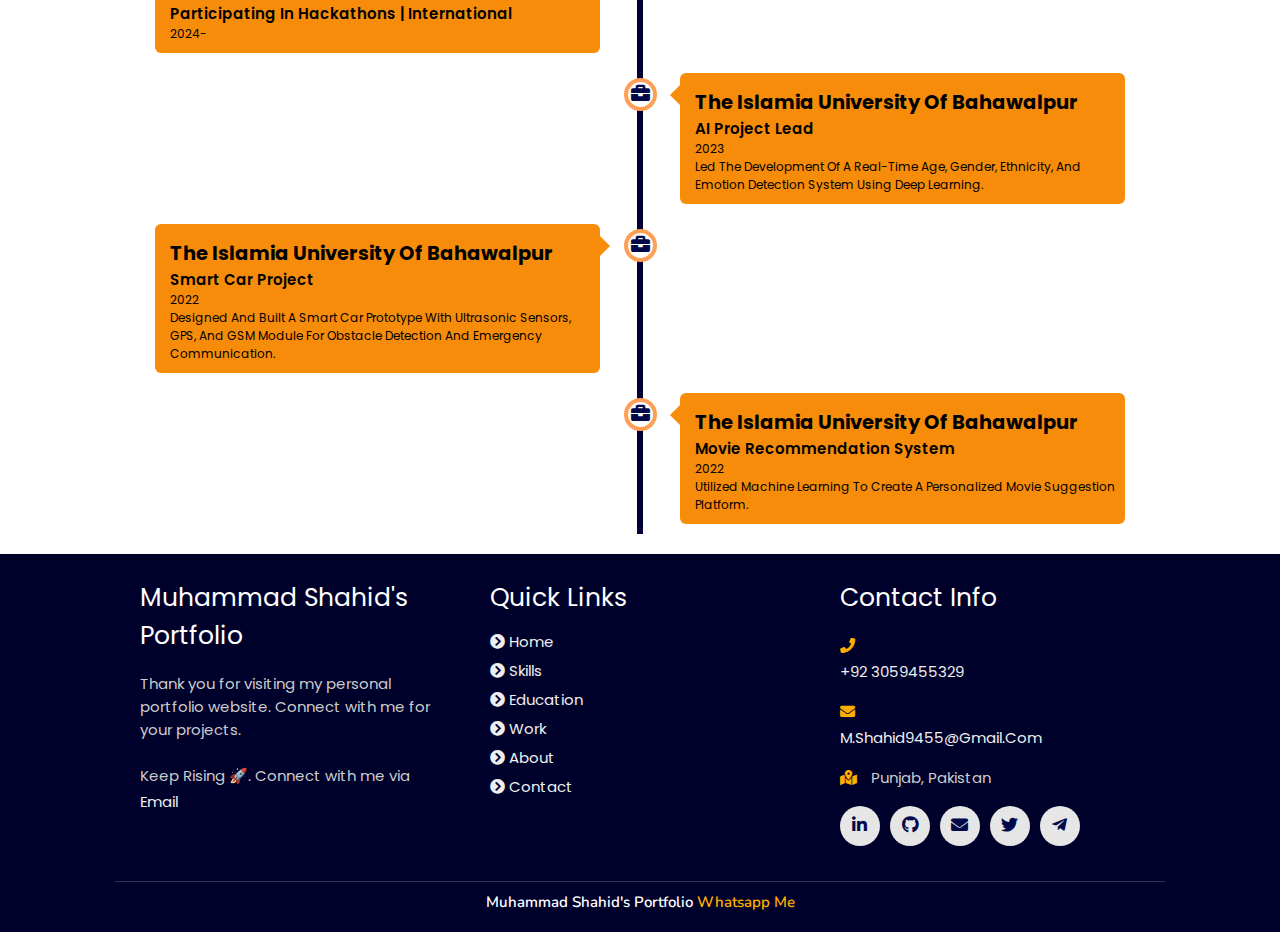
==== commit 18034bb7: "Experience.html" ====
--- a/Pages/Experience.html
+++ b/Pages/Experience.html
@@ -114,10 +114,10 @@
             <div class="container left">
                 <div class="content">
                     <div class="tag">
-                        <h2>EcodeCamp</h2>
-                    </div>
-                    <div class="desc">
-                        <h3>Founder & CEO | Software Company</h3>
+                        <h2>International Hackathons</h2>
+                    </div>
+                    <div class="desc">
+                        <h3>Participating in Hackathons | International</h3>
                         <p>2024-</p>
                     </div>
                 </div>
